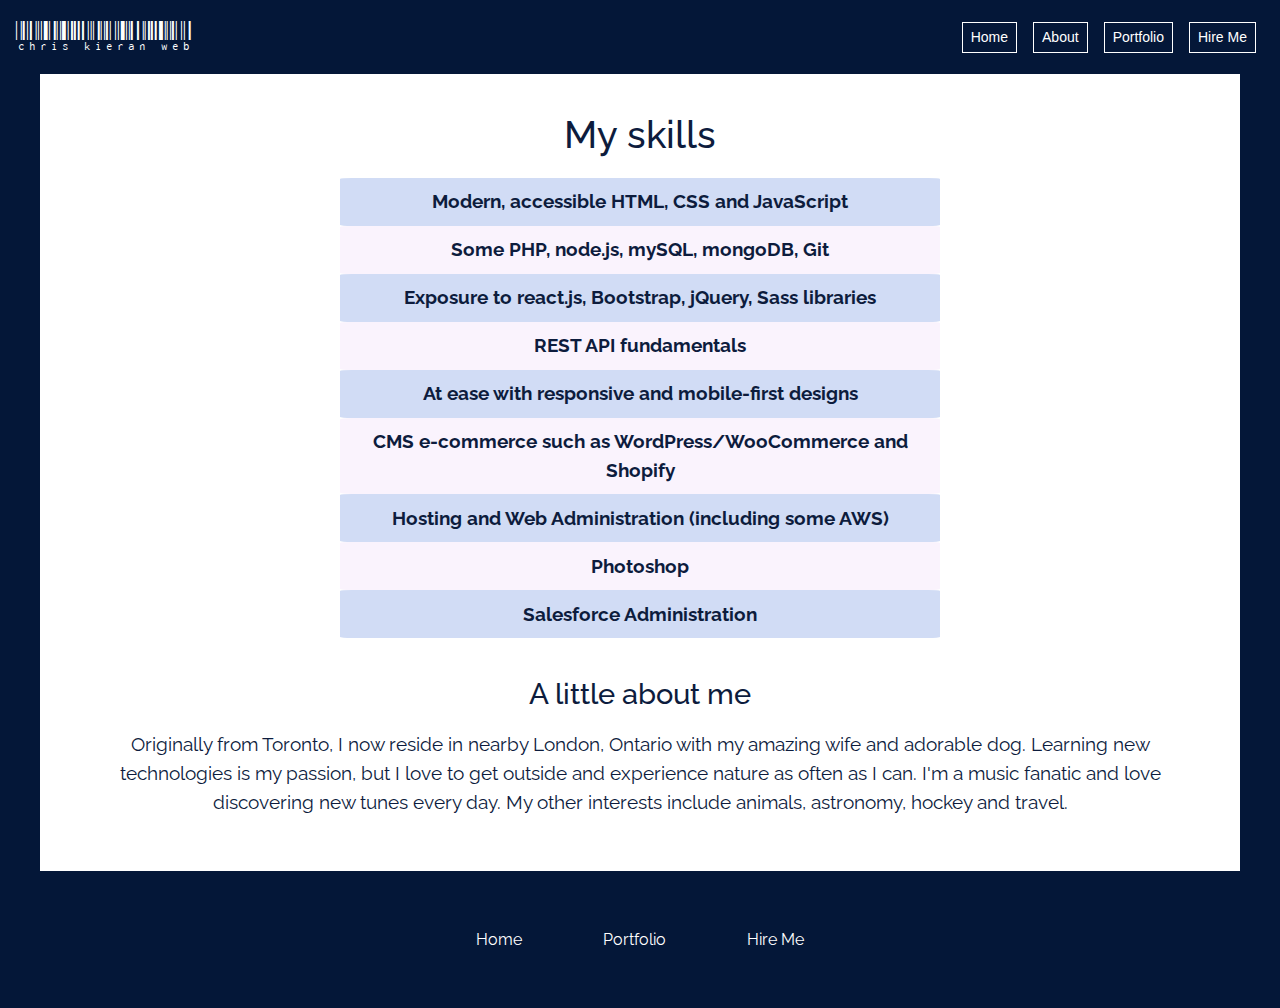
==== about.html @ db795b83 "portfolio overhaul" ====
<!doctype html>
<html lang="en">

<head>
    <!-- Required meta tags -->
    <meta charset="utf-8">
    <meta name="viewport" content="width=device-width, initial-scale=1, shrink-to-fit=no">

    <!-- Bootstrap CSS -->
    <link rel="stylesheet" href="https://maxcdn.bootstrapcdn.com/bootstrap/4.0.0/css/bootstrap.min.css" integrity="sha384-Gn5384xqQ1aoWXA+058RXPxPg6fy4IWvTNh0E263XmFcJlSAwiGgFAW/dAiS6JXm"
        crossorigin="anonymous">

    <link rel="stylesheet" type="text/css" media="screen" href="styles.css">
    <link href="https://fonts.googleapis.com/css?family=Libre+Barcode+128+Text" rel="stylesheet">
    <link href="https://fonts.googleapis.com/css?family=Raleway:300,400" rel="stylesheet">

    <title>About Me</title>
</head>
<nav class="navbar navbar-default navbar-expand-md navbar-dark">
    <div class="navbar-inner">
        <a class="navbar-brand" href="index.html">chris kieran web</a>
        <button class="navbar-toggler about-toggler" type="button" data-toggle="collapse" data-target="#navbarSupportedContent" aria-controls="navbarSupportedContent"
            aria-expanded="false" aria-label="Toggle navigation">
            <span class="navbar-toggler-icon"></span>
        </button>
    </div>
    <div class="collapse navbar-collapse" id="navbarSupportedContent">
        <ul class="navbar-nav mr-auto">
            <li class="nav-item active">
                <a class="nav-link" href="index.html">
                    <button type="button" class="btn btn-outline-primary btn-sm" id="about-btn-home">Home</button>
                    <span class="sr-only">(current)</span>
                </a>
            </li>
            <li class="nav-item">
                <a class="nav-link" href="about.html">
                    <button type="button" class="btn btn-outline-primary btn-sm" id="about-btn-about">About</button>
                </a>
            </li>
            <li class="nav-item">
                <a class="nav-link" href="portfolio.html">
                    <button type="button" class="btn btn-outline-primary btn-sm" id="about-btn-portfolio">Portfolio</button>
                </a>
            </li>
            <li class="nav-item">
                <a class="nav-link" href="contact.html">
                    <button type="button" class="btn btn-outline-primary btn-sm" id="about-btn-hireme">Hire Me</button>
                </a>
            </li>
        </ul>
    </div>
</nav>
<body style="background-color: #041738">
    <div class="wrapper about-content">
        <header>
            <h1 class="subpage-heading">My skills</h1>
        </header>
        <div class="skills">
            <ul>
                <li>Modern, accessible HTML, CSS and JavaScript</li>
                <li>Some PHP, node.js, mySQL, mongoDB, Git</li>
                <li>Exposure to react.js, Bootstrap, jQuery, Sass libraries</li>
                <li>REST API fundamentals</li>
                <li>At ease with responsive and mobile-first designs</li>
                <li>CMS e-commerce such as WordPress/WooCommerce and Shopify</li>
                <li>Hosting and Web Administration (including some AWS)</li>
                <li>Photoshop</li>
                <li>Salesforce Administration</li>
            </ul>
        </div>
        <div style="margin-top: 2em">
            <h2 style="text-align: center">A little about me</h2>
            <p style="text-align: center; margin-top: 1em">Originally from Toronto, I now reside in nearby London, Ontario with my amazing wife and 
                adorable dog. Learning new technologies is my passion, but I love to get outside and experience nature as often as I can. 
                I'm a music fanatic and love discovering new tunes every day. My other interests include animals, astronomy, hockey and travel.</p>
        </div>                      
    </div>
    <footer class="footer about-footer">   
            <ul class="footer-links">
                <a href="index.html">
                    <li>Home</li>
                </a>
                <a href="portfolio.html">
                    <li>Portfolio</li>
                </a>
                <a href="contact.html">
                    <li>Hire Me</li>
                </a>
            </ul>
    </footer>

    <!-- Optional JavaScript -->
    <!-- jQuery first, then Popper.js, then Bootstrap JS -->
    <script src="https://code.jquery.com/jquery-3.2.1.slim.min.js" integrity="sha384-KJ3o2DKtIkvYIK3UENzmM7KCkRr/rE9/Qpg6aAZGJwFDMVNA/GpGFF93hXpG5KkN"
        crossorigin="anonymous"></script>
    <script src="https://cdnjs.cloudflare.com/ajax/libs/popper.js/1.12.9/umd/popper.min.js" integrity="sha384-ApNbgh9B+Y1QKtv3Rn7W3mgPxhU9K/ScQsAP7hUibX39j7fakFPskvXusvfa0b4Q"
        crossorigin="anonymous"></script>
    <script src="https://maxcdn.bootstrapcdn.com/bootstrap/4.0.0/js/bootstrap.min.js" integrity="sha384-JZR6Spejh4U02d8jOt6vLEHfe/JQGiRRSQQxSfFWpi1MquVdAyjUar5+76PVCmYl"
        crossorigin="anonymous"></script>
</body>

</html>
---- styles.css ----
/* Chris Kieran 2018 */

/*Site Wide Styles*/

* {
  margin: 0;
  padding: 0;
  box-sizing: border-box;
}
html {
  height: 100%;
}
body {
    height: 100%;
}
.btn {
    color: white!important;
    border-color: white!important;
    border-radius: 0%;
}
.wrapper {
    max-width: 1200px;
    margin: auto;
    background-color: white;
    text-align: center;
}
.subpage-heading {
    font-family: 'Raleway', 'sans-serif'; 
    color: #0d1c3d; 
    text-align: center;
    font-size: 200%;
    margin-bottom: .5em;
}
.subpage-subheading {
    font-family: 'Raleway', 'sans-serif'; 
    color: #0d1c3d; 
    text-align: center;
}
/* Nav Styles */

.navbar-inner {
    background-color: transparent;
    margin-left: 0;
    margin-right: 0;
    width: 100%;
}
.navbar-brand {
    font-family: 'Libre Barcode 128 Text', 'cursive';
    font-size: 2em;
    text-transform: lowercase;
}
.navbar-toggler {
    float: right;
    margin-top: 2%;
}

/* Footer Styles */
.footer {
    flex-shrink: 0;
    /* Set the fixed height of the footer here */
    height: 2em;
    line-height: 60px; /* Vertically center the text there */
    background-color: transparent;
}
.footer-links {
    list-style-type: none; 
    text-align: center;
}
.footer-links li {
    display: inline-block;
    margin: 3%;
    color: white;
    font-family: 'Raleway', 'sans-serif';     
}
#homebtn:hover, #aboutbtn:hover, #portfoliobtn:hover, #hiremebtn:hover {
    background-color: white;
    color: #0d1c3d!important;
}
/* Index Styles */    
.index-toggler {
    background-color: #0d1c3d;
    border-color: white!important;
}
.index-content{
    background-image: url("https://s3.amazonaws.com/chriskieran.com/assets/images/snowbackground-mobile.jpg");
    background-repeat: no-repeat;
    height: 35em;
    background-size: cover;  
    background-position: bottom;
    position: relative;
    display: flex;
    flex-direction: column;
    justify-content: center;
    align-content: center;
    flex: 1 0 auto;  
}    
.index-heading {
    color: white;
    /* font-family: 'Play', sans-serif; */
    /* font-family: 'Righteous', cursive; */
    font-family: 'Julius Sans One', sans-serif;
    font-size: 200%;
    text-align: center;
    margin: .5em;
}
.index-subheading {
    color: white;
    font-family: 'Julius Sans One', sans-serif;
    text-align: center;
    font-size: 120%;
}

.index-jargon{
    font-family: 'Julius Sans One', sans-serif;
    color: white;
    /* color: #0d1c3d;  */
    width: 80%;
    margin: auto;
    text-align: center;    
    font-weight: lighter;
    font-size: 130%;
}

.services ul{
    font-family: 'Libre Barcode 128 Text', 'cursive';
    display: flex;
    flex-direction: row;
    text-align: center;
    margin: 8em auto;
    width: 80%;
}
.services li {
    margin: auto;
    font-size: 250%;
    list-style-type: none;
    color: #0d1c3d;
}

.fade-in-3s {
	opacity: 1;
	animation-name: fadeInOpacity;
	animation-iteration-count: 1;
	animation-timing-function: ease-in;
	animation-duration: 3s;
}
.fade-in-7s {
	opacity: 1;
	animation-name: fadeInOpacity;
	animation-iteration-count: 1;
	animation-timing-function: ease-in;
	animation-duration: 8s;
}

@keyframes fadeInOpacity {
	0% {
		opacity: 0;
	}
	100% {
		opacity: 1;
	}
}

/* About Styles */
.about-content{
    background-color: white;
    color: #0d1c3d;  
    font-family: 'Raleway', 'sans-serif';
    padding: 2em;
    min-height: 400px;
}
#about-btn-home:hover, #about-btn-about:hover, #about-btn-portfolio:hover, #about-btn-hireme:hover {
    background-color: white;
    color:black!important;
}
.about-toggler {
    border-color: white!important;
}

.skills ul {
    margin: auto;
    list-style-type: none;
    text-align: center;
    font-weight: bold;
    max-width: 600px;
}

.skills li {
    background: rgb(250, 243, 253);
    border-radius: 2%;
    padding: .5em;
}
.skills li:nth-child(odd) { 
    background: #d1dcf5; }

.about-footer {
    margin-top: 15%;
}
/* portfolio content */
.portfolio-content{   
    color: white;  
    font-family: 'Raleway', 'sans-serif'; 
    display: flex;
    flex-direction: column;
    justify-content: center;
    text-align: center;
}
.portfolio-toggler {
    background-color: #0d1c3d;
    border-color: black!important;
}
.portfolio-navbar-inner {
    background-color: white;
    margin-left: 0;
    margin-right: 0;
    width: 100%;
}
.apps {
    display: flex;
    margin: auto;
    flex-direction: column;
}
.portfolio-container {
    width: 350px;
    border: 2px solid green;
}
.portfolio-desc{
    float: left;
    border: 1px solid yellow;
    height: 5em;
    width: 50%;
    padding: 1em;
}
.portfolio-tech {
    float: right;
    border: 1px solid yellow;
    height: 5em;
    width: 50%;
    padding: 1em;
    display: flex;
    justify-content: center;
}
.portfolio-link {
    color: #0d1c3d;
    font-weight: bold;
}
.portfolio-icon {
    height: 30px;
    width: auto;
    margin: .2em;
}
/* Contact Styles */
.contact-content{
    background-color: white; 
    font-family: 'Raleway', 'sans-serif'; 
    padding: 3em;
}
.contact-content h1, h2{
    font-size: 150%; 
}
.thumbnail-round {
    border-radius: 50%;
    border: 3px solid #0d1c3d;
    width: 200px;
    margin: 2em;
}
#button-submit {
    background-color: #0d1c3d!important;
}

#button-submit:hover {
    background-color: white!important;
    color: #0d1c3d!important;
}

@media (min-width: 576px) {
    /* Index 576px */
    .index-heading {
        margin: 1em;
        font-weight: bold;
    }
    .index-subheading {
        font-weight: bold;
        color: #0d1c3d;
    }
    .index-jargon {
        color: #0d1c3d;
        font-size: 200%;
        font-weight: 400;
    }
    .services ul {
        margin: 0 auto;
    }
    /* About 576px */
    .about-content {
        font-size: 120%;
    }
    .about-me {
        font-size: 110%;
    }
    /* Portfolio 576px */
    /* Contact 576 */
}

@media (min-width: 768px) {
    /* Index 768px */
    .index-content{
    background-image: url("https://s3.amazonaws.com/chriskieran.com/assets/images/snowbackground-768.jpg");
    }
    .index-heading {
        color: #0d1c3d;
        margin-top: 2em;
    } 
    /*portfolio 768px */
    .portfolio-thumb {
    height: 200px;
    }
    /* Contact 768 */
}

@media (min-width: 992px) { 
    /* Index 992px */

    /* About 992px */

    .about-me {
        margin: 20% auto;
    }
    .about-footer {
    margin-top: 0%;
    }
    /* Portfolio 992px */
    .portfolio-container {
    width: 90%;
    height: 80%;
    margin: auto;
    }
    .portfolio-subheading {
        font-size: 24px;
    }
    .portfolio-thumb {
        width: 15em;
    }
    /* Contact 992px */
    .contact-email-link {
        color: #0d1c3d;
    }
}

@media (min-width: 1200px) {
    /* Index 1200px */
    .index-content{
    background-image: url("https://s3.amazonaws.com/chriskieran.com/assets/images/snowbackground.jpg");
    }
    .index-heading {
        font-size: 300%;
        margin: 1.2em auto;
    }
    .index-subheading {
        font-size: 150%;
    }
    .index-jargon {
        margin-top: 5em;
    }
    .services ul {
        margin: 2em auto;
    }
    /* Portfolio 1200px */
    .portfolio-container {
    width: 70%;
    }
    .portfolio-content{
    background-position-y: 75%;
    }
    /* Contact 1200px */
}
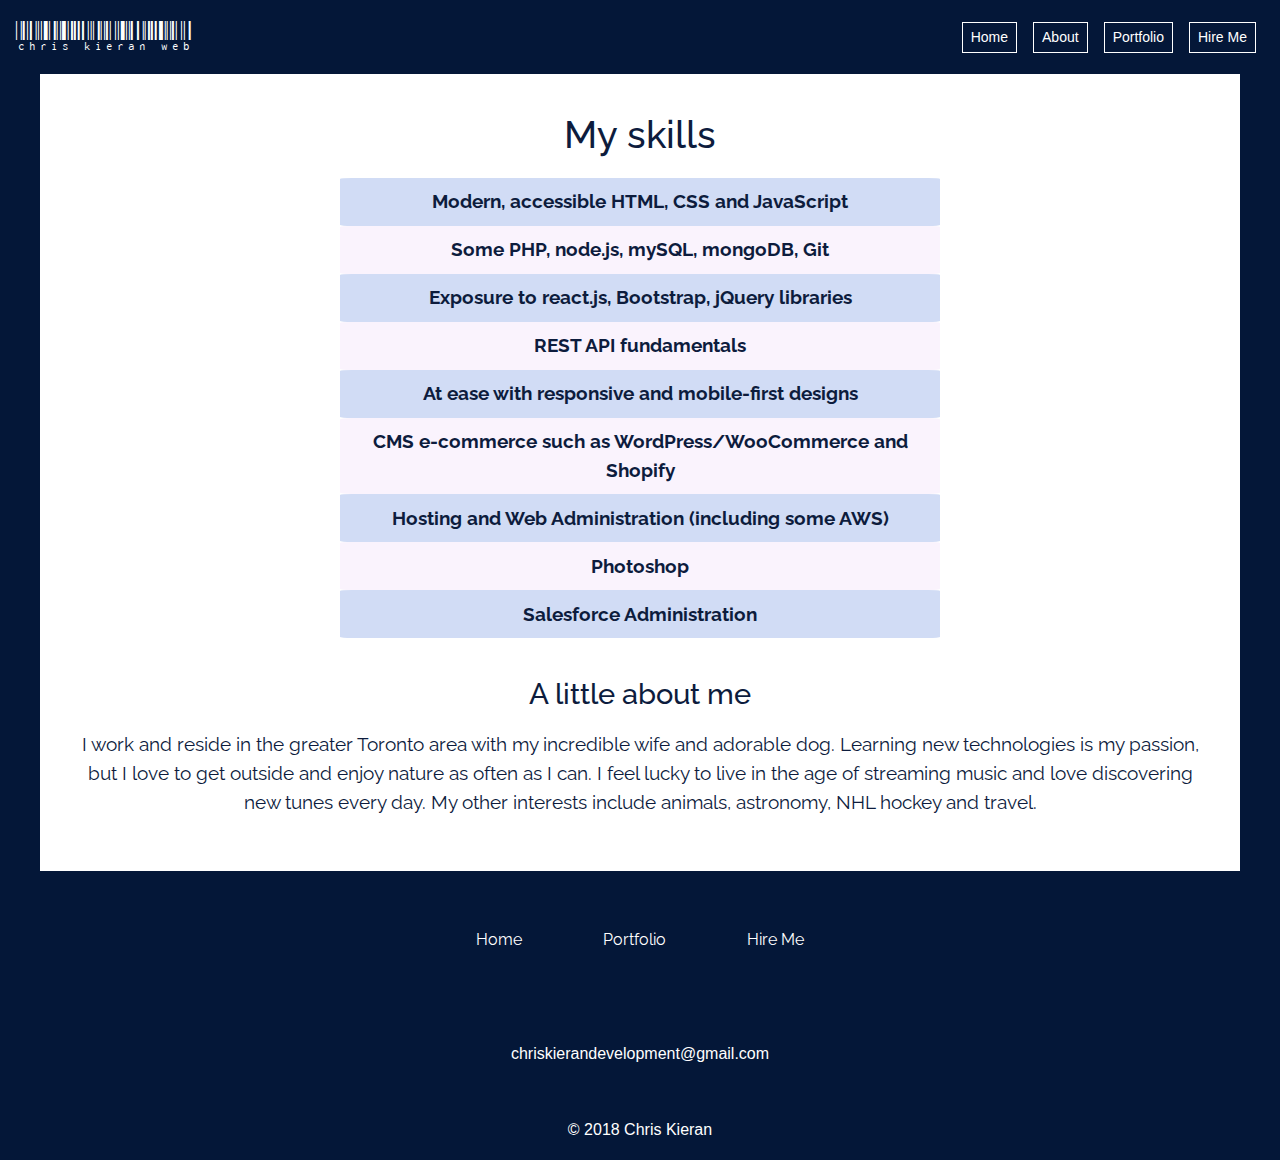
==== commit d188de7a: "Analytics and minor improvements" ====
--- a/about.html
+++ b/about.html
@@ -2,8 +2,19 @@
 <html lang="en">
 
 <head>
-    <!-- Required meta tags -->
-    <meta charset="utf-8">
+    <!-- Global site tag (gtag.js) - Google Analytics -->
+    <script async src="https://www.googletagmanager.com/gtag/js?id=UA-129656998-1"></script>
+    <script>
+        window.dataLayer = window.dataLayer || [];
+        function gtag() { dataLayer.push(arguments); }
+        gtag('js', new Date());
+
+        gtag('config', 'UA-129656998-1');
+    </script>
+
+    <meta charset="UTF-8">
+    <meta name="google" content="notranslate">
+    <meta http-equiv="Content-Language" content="en">
     <meta name="viewport" content="width=device-width, initial-scale=1, shrink-to-fit=no">
 
     <!-- Bootstrap CSS -->
@@ -59,7 +70,7 @@
             <ul>
                 <li>Modern, accessible HTML, CSS and JavaScript</li>
                 <li>Some PHP, node.js, mySQL, mongoDB, Git</li>
-                <li>Exposure to react.js, Bootstrap, jQuery, Sass libraries</li>
+                <li>Exposure to react.js, Bootstrap, jQuery libraries</li>
                 <li>REST API fundamentals</li>
                 <li>At ease with responsive and mobile-first designs</li>
                 <li>CMS e-commerce such as WordPress/WooCommerce and Shopify</li>
@@ -70,9 +81,8 @@
         </div>
         <div style="margin-top: 2em">
             <h2 style="text-align: center">A little about me</h2>
-            <p style="text-align: center; margin-top: 1em">Originally from Toronto, I now reside in nearby London, Ontario with my amazing wife and 
-                adorable dog. Learning new technologies is my passion, but I love to get outside and experience nature as often as I can. 
-                I'm a music fanatic and love discovering new tunes every day. My other interests include animals, astronomy, hockey and travel.</p>
+            <p style="text-align: center; margin-top: 1em">I work and reside in the greater Toronto area with my incredible wife and adorable dog. Learning new technologies is my passion, but I love to get outside and enjoy nature as often as I can. 
+                I feel lucky to live in the age of streaming music and love discovering new tunes every day. My other interests include animals, astronomy, NHL hockey and travel.</p>
         </div>                      
     </div>
     <footer class="footer about-footer">   
@@ -87,6 +97,10 @@
                     <li>Hire Me</li>
                 </a>
             </ul>
+            <p class="footer-email">
+                <a href="mailto:chriskierandevelopment@gmail.com" class="footer-mailto">chriskierandevelopment@gmail.com</a>
+            </p>
+            <p class="footer-email">© 2018 Chris Kieran</p>
     </footer>
 
     <!-- Optional JavaScript -->
--- a/styles.css
+++ b/styles.css
@@ -76,6 +76,13 @@
     background-color: white;
     color: #0d1c3d!important;
 }
+.footer-email {
+    text-align: center;
+    color: white;
+}
+.footer-email a {
+    color: white;
+}
 /* Index Styles */    
 .index-toggler {
     background-color: #0d1c3d;
@@ -135,6 +142,9 @@
     list-style-type: none;
     color: #0d1c3d;
 }
+.services a:hover {
+    text-decoration: none;
+}
 
 .fade-in-3s {
 	opacity: 1;
@@ -143,12 +153,12 @@
 	animation-timing-function: ease-in;
 	animation-duration: 3s;
 }
-.fade-in-7s {
+.fade-in-services {
 	opacity: 1;
 	animation-name: fadeInOpacity;
 	animation-iteration-count: 1;
 	animation-timing-function: ease-in;
-	animation-duration: 8s;
+    animation-duration: 8s;
 }
 
 @keyframes fadeInOpacity {
@@ -218,30 +228,35 @@
     display: flex;
     margin: auto;
     flex-direction: column;
+    padding: 1em;
 }
 .portfolio-container {
     width: 350px;
-    border: 2px solid green;
+}
+.portfolio-heading {
+    margin: .5em;
+}
+.app-subheading {
+    margin-top: .5em;
 }
 .portfolio-desc{
     float: left;
-    border: 1px solid yellow;
     height: 5em;
     width: 50%;
     padding: 1em;
 }
 .portfolio-tech {
     float: right;
-    border: 1px solid yellow;
     height: 5em;
     width: 50%;
     padding: 1em;
     display: flex;
     justify-content: center;
+    flex-wrap: wrap;
 }
 .portfolio-link {
     color: #0d1c3d;
-    font-weight: bold;
+    font-size: 120%;
 }
 .portfolio-icon {
     height: 30px;
@@ -298,6 +313,9 @@
         font-size: 110%;
     }
     /* Portfolio 576px */
+    .portfolio-container {
+        width: 500px;
+    }
     /* Contact 576 */
 }
 
@@ -311,9 +329,7 @@
         margin-top: 2em;
     } 
     /*portfolio 768px */
-    .portfolio-thumb {
-    height: 200px;
-    }
+
     /* Contact 768 */
 }
 
@@ -329,21 +345,7 @@
     margin-top: 0%;
     }
     /* Portfolio 992px */
-    .portfolio-container {
-    width: 90%;
-    height: 80%;
-    margin: auto;
-    }
-    .portfolio-subheading {
-        font-size: 24px;
-    }
-    .portfolio-thumb {
-        width: 15em;
-    }
     /* Contact 992px */
-    .contact-email-link {
-        color: #0d1c3d;
-    }
 }
 
 @media (min-width: 1200px) {
@@ -365,12 +367,6 @@
         margin: 2em auto;
     }
     /* Portfolio 1200px */
-    .portfolio-container {
-    width: 70%;
-    }
-    .portfolio-content{
-    background-position-y: 75%;
-    }
     /* Contact 1200px */
 }
 
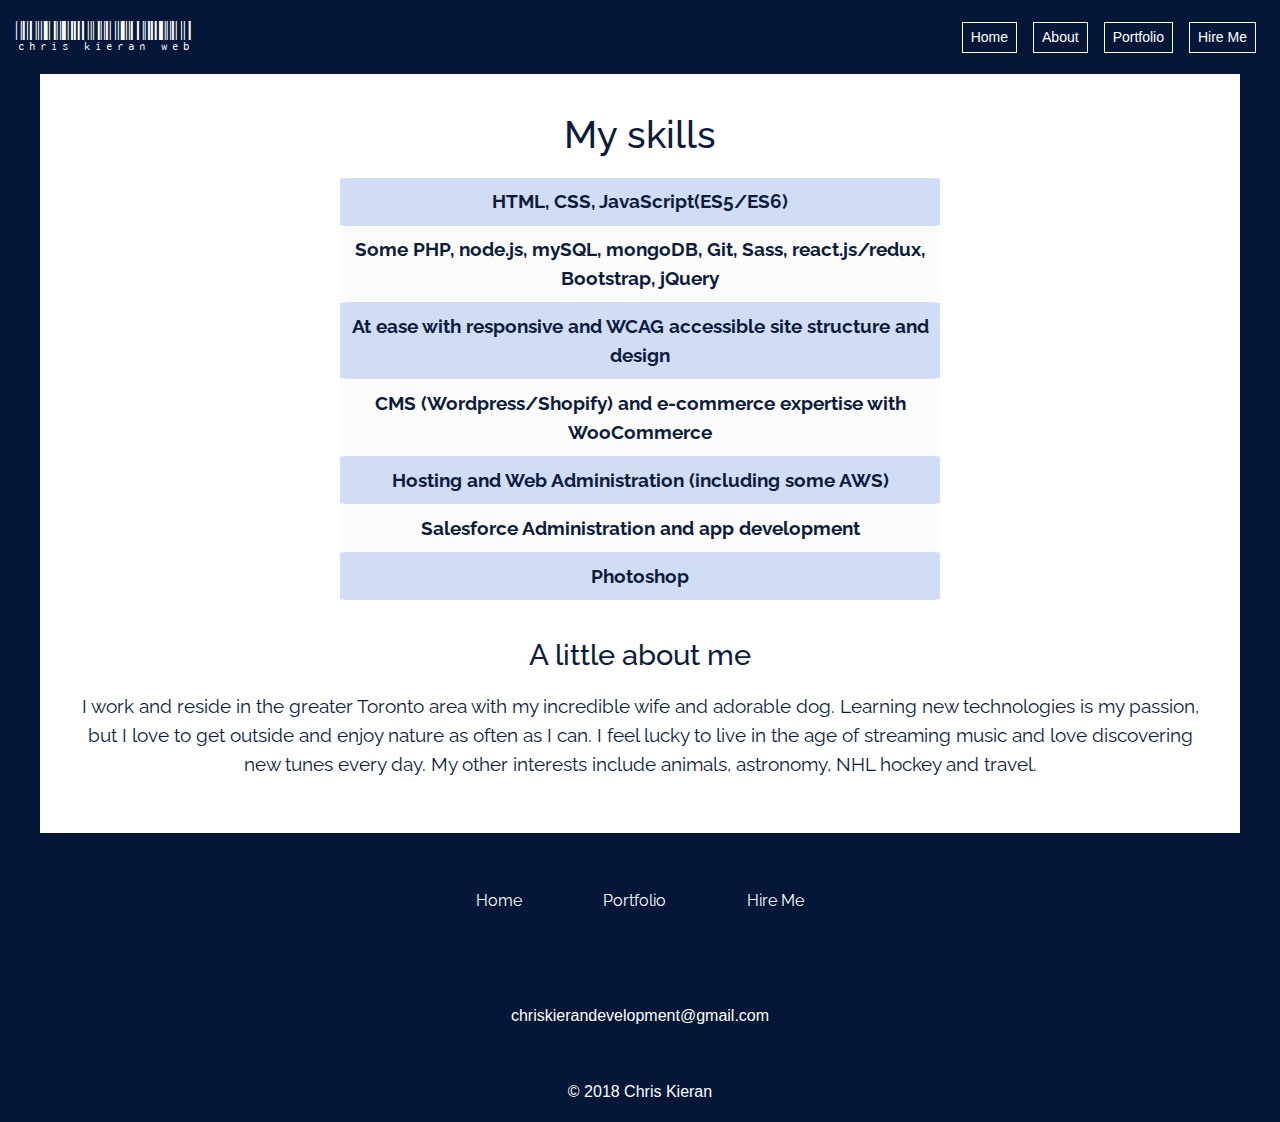
==== commit d07a971f: "Contact Form" ====
--- a/about.html
+++ b/about.html
@@ -68,15 +68,13 @@
         </header>
         <div class="skills">
             <ul>
-                <li>Modern, accessible HTML, CSS and JavaScript</li>
-                <li>Some PHP, node.js, mySQL, mongoDB, Git</li>
-                <li>Exposure to react.js, Bootstrap, jQuery libraries</li>
-                <li>REST API fundamentals</li>
-                <li>At ease with responsive and mobile-first designs</li>
-                <li>CMS e-commerce such as WordPress/WooCommerce and Shopify</li>
+                <li>HTML, CSS, JavaScript(ES5/ES6)</li>
+                <li>Some PHP, node.js, mySQL, mongoDB, Git, Sass, react.js/redux, Bootstrap, jQuery</li>
+                <li>At ease with responsive and WCAG accessible site structure and design</li>
+                <li>CMS (Wordpress/Shopify) and e-commerce expertise with WooCommerce</li>
                 <li>Hosting and Web Administration (including some AWS)</li>
-                <li>Photoshop</li>
-                <li>Salesforce Administration</li>
+                <li>Salesforce Administration and app development</li>
+                <li>Photoshop</li>            
             </ul>
         </div>
         <div style="margin-top: 2em">
--- a/styles.css
+++ b/styles.css
@@ -145,20 +145,27 @@
 .services a:hover {
     text-decoration: none;
 }
-
-.fade-in-3s {
+.fade-in-sites {
 	opacity: 1;
 	animation-name: fadeInOpacity;
 	animation-iteration-count: 1;
 	animation-timing-function: ease-in;
-	animation-duration: 3s;
+	animation-duration: 2s;
+}
+
+.fade-in-stores {
+	opacity: 1;
+	animation-name: fadeInOpacity;
+	animation-iteration-count: 1;
+	animation-timing-function: ease-in;
+	animation-duration: 4s;
 }
 .fade-in-services {
 	opacity: 1;
 	animation-name: fadeInOpacity;
 	animation-iteration-count: 1;
 	animation-timing-function: ease-in;
-    animation-duration: 8s;
+    animation-duration: 6s;
 }
 
 @keyframes fadeInOpacity {
@@ -195,7 +202,7 @@
 }
 
 .skills li {
-    background: rgb(250, 243, 253);
+    background: #fbfbfb;
     border-radius: 2%;
     padding: .5em;
 }
@@ -272,19 +279,49 @@
 .contact-content h1, h2{
     font-size: 150%; 
 }
+.contact-small {
+    font-size: 120%;
+    margin: 1em;
+}
 .thumbnail-round {
     border-radius: 50%;
     border: 3px solid #0d1c3d;
     width: 200px;
-    margin: 2em;
-}
-#button-submit {
+    margin: .5em;
+}
+.contact-form {
+    margin: auto;
+}
+.form-input {
+    text-align: center;
+    margin: .5em;
+    border: 2px solid white;
+    border-bottom: 2px solid #0d1c3d;
+    background: #fbfbfb;
+}
+.contact-submit {
     background-color: #0d1c3d!important;
-}
-
-#button-submit:hover {
+    border: 2px solid white!important;
+    width: 100px;
+    height: 50px;
+    margin: 1em;
+}
+.contact-submit:hover{
     background-color: white!important;
     color: #0d1c3d!important;
+    border: 2px solid !important;
+}   
+#name {
+    width: 50%;
+}
+#email {
+    width: 60%;
+}
+#phone  {
+    width: 50%;
+}
+#message {
+    width: 80%;
 }
 
 @media (min-width: 576px) {
@@ -331,6 +368,9 @@
     /*portfolio 768px */
 
     /* Contact 768 */
+    .thumbnail-round {
+        margin: 1em;
+    }
 }
 
 @media (min-width: 992px) { 
@@ -346,6 +386,10 @@
     }
     /* Portfolio 992px */
     /* Contact 992px */
+    #name, #email, #phone {
+    height: 3em;
+    width: 50%;
+    }
 }
 
 @media (min-width: 1200px) {
